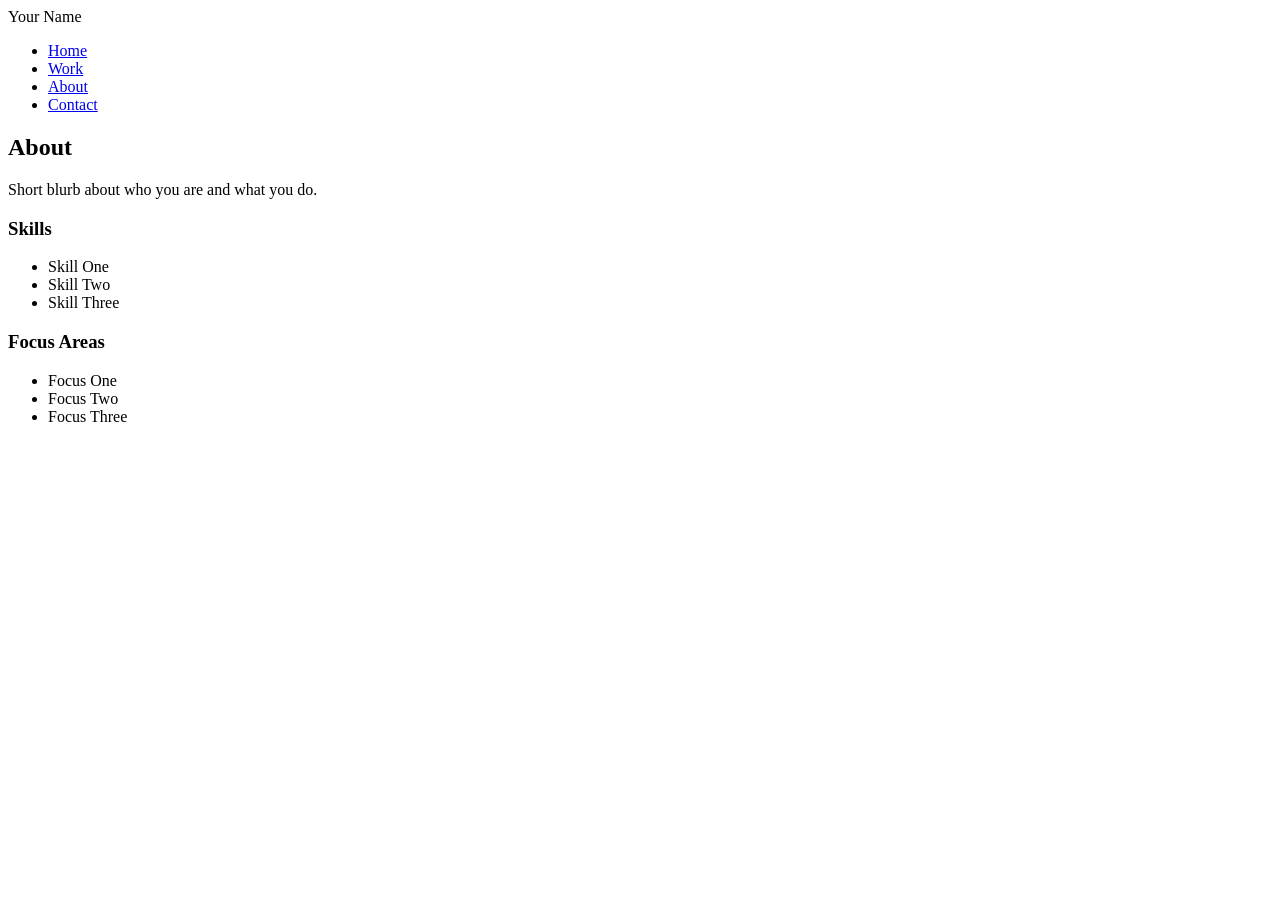
==== pages/about.html @ 4bb9cff4 "Phase 2: HTML skeleton for all four pages" ====
<!DOCTYPE html>
<html lang="en">
  <head>
    <meta charset="UTF-8" />
    <meta name="viewport" content="width=device-width, initial-scale=1.0" />
    <title>About</title>
    <link rel="stylesheet" href="../css/style.css" />
  </head>
  <body>

    <!-- NAV -->
    <nav>
      <span class="nav-name">Your Name</span>
      <ul class="nav-links">
        <li><a href="../index.html">Home</a></li>
        <li><a href="work.html">Work</a></li>
        <li><a href="about.html" class="active">About</a></li>
        <li><a href="contact.html">Contact</a></li>
      </ul>
    </nav>

    <!-- ABOUT -->
    <main>
      <section class="about-section">
        <h2>About</h2>
        <p>Short blurb about who you are and what you do.</p>

        <h3>Skills</h3>
        <ul class="skills-list">
          <li>Skill One</li>
          <li>Skill Two</li>
          <li>Skill Three</li>
        </ul>

        <h3>Focus Areas</h3>
        <ul class="focus-list">
          <li>Focus One</li>
          <li>Focus Two</li>
          <li>Focus Three</li>
        </ul>
      </section>
    </main>

    <script src="../js/main.js"></script>
  </body>
</html>
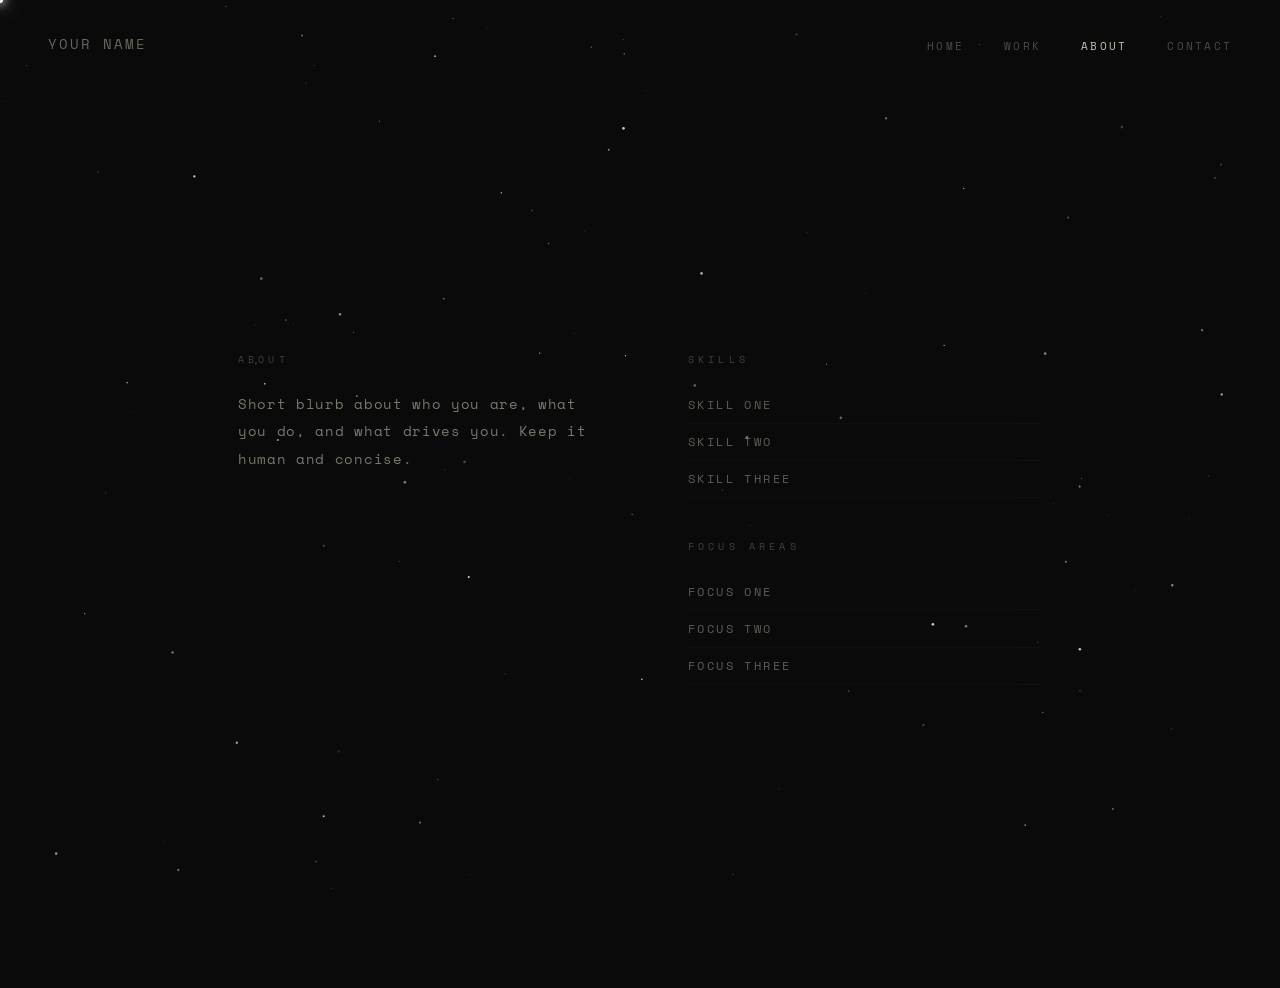
==== commit 88ac571c: "Phase 3: styled Work, About, and Contact pages" ====
--- a/pages/about.html
+++ b/pages/about.html
@@ -8,8 +8,14 @@
   </head>
   <body>
 
+    <!-- CURSOR -->
+    <div class="cursor" id="cursor"></div>
+
+    <!-- STARS -->
+    <canvas id="stars" style="position:fixed;top:0;left:0;z-index:0;pointer-events:none;"></canvas>
+
     <!-- NAV -->
-    <nav>
+    <nav style="position:relative;z-index:1;">
       <span class="nav-name">Your Name</span>
       <ul class="nav-links">
         <li><a href="../index.html">Home</a></li>
@@ -20,26 +26,43 @@
     </nav>
 
     <!-- ABOUT -->
-    <main>
+    <main style="position:relative;z-index:1;">
       <section class="about-section">
-        <h2>About</h2>
-        <p>Short blurb about who you are and what you do.</p>
 
-        <h3>Skills</h3>
-        <ul class="skills-list">
-          <li>Skill One</li>
-          <li>Skill Two</li>
-          <li>Skill Three</li>
-        </ul>
+        <div class="about-grid">
+          <div class="about-left">
+            <p class="section-label">About</p>
+            <p class="about-bio">
+              Short blurb about who you are, what you do, and what drives you. Keep it human and concise.
+            </p>
+          </div>
 
-        <h3>Focus Areas</h3>
-        <ul class="focus-list">
-          <li>Focus One</li>
-          <li>Focus Two</li>
-          <li>Focus Three</li>
-        </ul>
+          <div class="about-right">
+            <div class="about-block">
+              <p class="section-label">Skills</p>
+              <ul class="about-list">
+                <li>Skill One</li>
+                <li>Skill Two</li>
+                <li>Skill Three</li>
+              </ul>
+            </div>
+
+            <div class="about-block">
+              <p class="section-label">Focus Areas</p>
+              <ul class="about-list">
+                <li>Focus One</li>
+                <li>Focus Two</li>
+                <li>Focus Three</li>
+              </ul>
+            </div>
+          </div>
+        </div>
+
       </section>
     </main>
+
+    <!-- PAGE TRANSITION OVERLAY -->
+    <div class="overlay" id="overlay"></div>
 
     <script src="../js/main.js"></script>
   </body>
--- a/css/style.css
+++ b/css/style.css
@@ -0,0 +1,374 @@
+/* ── GOOGLE FONTS ── */
+@import url('https://fonts.googleapis.com/css2?family=Space+Mono:ital,wght@0,400;0,700;1,400&display=swap');
+
+/* ── RESET & BASE ── */
+*, *::before, *::after {
+  margin: 0;
+  padding: 0;
+  box-sizing: border-box;
+}
+
+html, body {
+  width: 100%;
+  height: 100%;
+}
+
+body {
+  background-color: #0a0a0a;
+  color: #c8c0b0;
+  font-family: 'Space Mono', monospace;
+  cursor: none;
+  overflow-x: hidden;
+}
+
+a {
+  color: inherit;
+  text-decoration: none;
+}
+
+/* ── CUSTOM CURSOR ── */
+.cursor {
+  position: fixed;
+  width: 6px;
+  height: 6px;
+  background: #fff;
+  border-radius: 50%;
+  pointer-events: none;
+  z-index: 9999;
+  transform: translate(-50%, -50%);
+  transition: transform 0.1s ease;
+  box-shadow: 0 0 8px 2px rgba(255,255,255,0.6),
+              0 0 20px 6px rgba(255,255,255,0.2);
+}
+
+.cursor-trail {
+  position: fixed;
+  width: 3px;
+  height: 3px;
+  background: rgba(255,255,255,0.3);
+  border-radius: 50%;
+  pointer-events: none;
+  z-index: 9998;
+  transform: translate(-50%, -50%);
+}
+
+/* ── NAV ── */
+nav {
+  position: fixed;
+  top: 0;
+  left: 0;
+  width: 100%;
+  padding: 2rem 3rem;
+  display: flex;
+  justify-content: space-between;
+  align-items: center;
+  z-index: 100;
+}
+
+.nav-name {
+  font-size: 0.75rem;
+  letter-spacing: 0.15em;
+  text-transform: uppercase;
+  opacity: 0.5;
+}
+
+.nav-links {
+  list-style: none;
+  display: flex;
+  gap: 2.5rem;
+}
+
+.nav-links a {
+  font-size: 0.7rem;
+  letter-spacing: 0.2em;
+  text-transform: uppercase;
+  opacity: 0.35;
+  transition: opacity 0.3s ease;
+}
+
+.nav-links a:hover,
+.nav-links a.active {
+  opacity: 1;
+}
+
+/* ── HERO ── */
+.hero {
+  min-height: 100vh;
+  display: flex;
+  flex-direction: column;
+  justify-content: center;
+  align-items: center;
+  text-align: center;
+  padding: 0 3rem;
+  position: relative;
+}
+
+.hero-label {
+  font-size: 0.65rem;
+  letter-spacing: 0.4em;
+  text-transform: uppercase;
+  opacity: 0.3;
+  margin-bottom: 1rem;
+}
+
+.hero h1 {
+  font-size: clamp(1rem, 2vw, 1.4rem);
+  font-weight: 400;
+  letter-spacing: 0.3em;
+  text-transform: uppercase;
+  opacity: 0.6;
+  margin-bottom: 3rem;
+}
+
+.scroll-hint {
+  font-size: 0.6rem;
+  letter-spacing: 0.5em;
+  text-transform: uppercase;
+  opacity: 0.25;
+  animation: pulse 3s ease-in-out infinite;
+}
+
+@keyframes pulse {
+  0%, 100% { opacity: 0.25; }
+  50% { opacity: 0.6; }
+}
+
+/* ── EXPLORE BUTTON ── */
+.explore-btn {
+  font-size: 1rem;
+  letter-spacing: 0.6em;
+  text-transform: uppercase;
+  opacity: 0.6;
+  cursor: none;
+  transition: opacity 0.4s ease, text-shadow 0.4s ease;
+  animation: pulse 3s ease-in-out infinite;
+  margin-bottom: 12vh;
+  text-shadow: 0 0 15px rgba(255,255,255,0.6),
+               0 0 40px rgba(255,255,255,0.25),
+               0 0 80px rgba(255,255,255,0.1);
+}
+
+.explore-btn:hover {
+  opacity: 1;
+  text-shadow: 0 0 20px rgba(255,255,255,0.9),
+               0 0 50px rgba(255,255,255,0.4),
+               0 0 100px rgba(255,255,255,0.15);
+}
+
+/* ── NAV NAME LARGER ── */
+.nav-name {
+  font-size: 0.85rem;
+  letter-spacing: 0.15em;
+  text-transform: uppercase;
+  opacity: 0.5;
+}
+
+/* ── PAGE TRANSITION OVERLAY ── */
+.overlay {
+  position: fixed;
+  inset: 0;
+  background: #0a0a0a;
+  z-index: 9999;
+  opacity: 0;
+  pointer-events: none;
+  transition: opacity 0.6s ease;
+}
+
+.overlay.fade-in {
+  opacity: 1;
+  pointer-events: all;
+}
+
+/* ── WORK PAGE ── */
+.work-section {
+  min-height: 100vh;
+  display: flex;
+  flex-direction: column;
+  justify-content: center;
+  padding: 0 3rem;
+  max-width: 900px;
+  margin: 0 auto;
+}
+
+.work-header {
+  margin-bottom: 3rem;
+}
+
+.section-label {
+  font-size: 0.65rem;
+  letter-spacing: 0.4em;
+  text-transform: uppercase;
+  opacity: 0.3;
+}
+
+.work-list {
+  list-style: none;
+}
+
+.work-item {
+  border-top: 1px solid rgba(255,255,255,0.07);
+}
+
+.work-item:last-child {
+  border-bottom: 1px solid rgba(255,255,255,0.07);
+}
+
+.work-item a {
+  display: flex;
+  align-items: center;
+  gap: 2rem;
+  padding: 1.8rem 0;
+  opacity: 0.4;
+  transition: opacity 0.3s ease, padding 0.3s ease;
+}
+
+.work-item a:hover {
+  opacity: 1;
+  padding-left: 0.5rem;
+}
+
+.work-number {
+  font-size: 0.65rem;
+  letter-spacing: 0.2em;
+  opacity: 0.5;
+  min-width: 2rem;
+}
+
+.work-title {
+  font-size: 1.1rem;
+  letter-spacing: 0.15em;
+  text-transform: uppercase;
+  flex: 1;
+}
+
+.work-arrow {
+  font-size: 0.9rem;
+  opacity: 0;
+  transform: translateX(-8px);
+  transition: opacity 0.3s ease, transform 0.3s ease;
+}
+
+.work-item a:hover .work-arrow {
+  opacity: 1;
+  transform: translateX(0);
+}
+
+/* ── ABOUT PAGE ── */
+.about-section {
+  min-height: 100vh;
+  display: flex;
+  align-items: center;
+  padding: 0 3rem;
+  max-width: 900px;
+  margin: 0 auto;
+}
+
+.about-grid {
+  display: grid;
+  grid-template-columns: 1fr 1fr;
+  gap: 6rem;
+  width: 100%;
+}
+
+.about-bio {
+  font-size: 0.85rem;
+  line-height: 2;
+  letter-spacing: 0.05em;
+  opacity: 0.6;
+  margin-top: 1.5rem;
+}
+
+.about-block {
+  margin-bottom: 2.5rem;
+}
+
+.about-list {
+  list-style: none;
+  margin-top: 1.2rem;
+}
+
+.about-list li {
+  font-size: 0.75rem;
+  letter-spacing: 0.2em;
+  text-transform: uppercase;
+  opacity: 0.45;
+  padding: 0.6rem 0;
+  border-bottom: 1px solid rgba(255,255,255,0.06);
+  transition: opacity 0.3s ease;
+}
+
+.about-list li:hover {
+  opacity: 0.9;
+}
+
+/* ── CONTACT PAGE ── */
+.contact-section {
+  min-height: 100vh;
+  display: flex;
+  flex-direction: column;
+  justify-content: center;
+  padding: 0 3rem;
+  max-width: 600px;
+  margin: 0 auto;
+}
+
+.contact-section .section-label {
+  margin-bottom: 3rem;
+}
+
+.contact-form {
+  display: flex;
+  flex-direction: column;
+  gap: 0;
+}
+
+.form-field {
+  border-bottom: 1px solid rgba(255,255,255,0.08);
+  transition: border-color 0.3s ease;
+}
+
+.form-field:focus-within {
+  border-color: rgba(255,255,255,0.35);
+}
+
+.form-field input,
+.form-field textarea {
+  width: 100%;
+  background: transparent;
+  border: none;
+  outline: none;
+  color: #c8c0b0;
+  font-family: 'Space Mono', monospace;
+  font-size: 0.75rem;
+  letter-spacing: 0.15em;
+  padding: 1.4rem 0;
+  resize: none;
+}
+
+.form-field input::placeholder,
+.form-field textarea::placeholder {
+  opacity: 0.25;
+  text-transform: uppercase;
+  letter-spacing: 0.2em;
+}
+
+.submit-btn {
+  margin-top: 2.5rem;
+  background: transparent;
+  border: 1px solid rgba(255,255,255,0.15);
+  color: #c8c0b0;
+  font-family: 'Space Mono', monospace;
+  font-size: 0.65rem;
+  letter-spacing: 0.4em;
+  text-transform: uppercase;
+  padding: 1.2rem 2rem;
+  cursor: none;
+  transition: border-color 0.3s ease, opacity 0.3s ease;
+  opacity: 0.5;
+  align-self: flex-start;
+}
+
+.submit-btn:hover {
+  border-color: rgba(255,255,255,0.5);
+  opacity: 1;
+}
